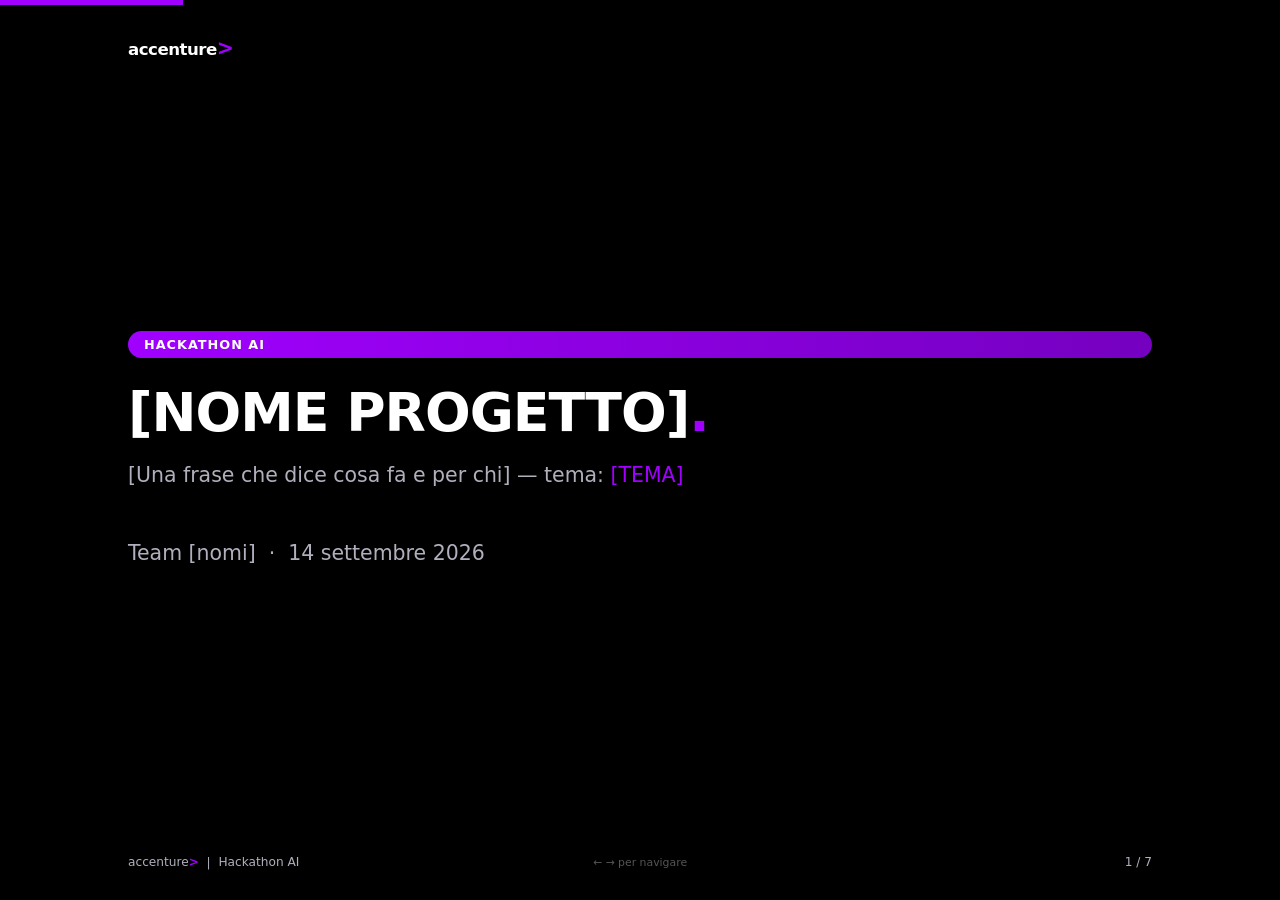
==== presentazione/index.html @ 3444c0db "Struttura iniziale hackathon: apps (Spring Boot) + agent + presentazione - apps/: app Spring Boot co" ====
<!DOCTYPE html>
<html lang="it">
<head>
<meta charset="UTF-8">
<meta name="viewport" content="width=device-width, initial-scale=1.0">
<title>Pitch · Hackathon AI · Accenture</title>
<style>
  :root {
    --acn-purple: #A100FF;
    --acn-purple-2: #7500C0;
    --bg: #000000;
    --fg: #ffffff;
    --muted: #b0b0bd;
  }
  * { box-sizing: border-box; margin: 0; padding: 0; }
  html, body { height: 100%; }
  body {
    font-family: "Segoe UI", system-ui, -apple-system, Roboto, sans-serif;
    background: var(--bg); color: var(--fg); overflow: hidden;
  }
  #deck { height: 100vh; width: 100vw; position: relative; }
  .slide {
    position: absolute; inset: 0; display: none;
    flex-direction: column; justify-content: center;
    padding: 8vh 10vw; opacity: 0; transition: opacity .35s ease;
  }
  .slide.active { display: flex; opacity: 1; }
  h1 { font-size: 4.2vw; line-height: 1.05; font-weight: 700; letter-spacing: -1px; }
  h2 {
    font-size: 2.6vw; font-weight: 700; margin-bottom: 3vh;
    border-left: 6px solid var(--acn-purple); padding-left: 20px;
  }
  p, li { font-size: 1.5vw; line-height: 1.6; color: #e8e8ee; }
  ul { margin-left: 1.2em; margin-top: 1vh; }
  li { margin-bottom: 1.4vh; }
  .accent { color: var(--acn-purple); }
  .gt { color: var(--acn-purple); font-weight: 700; }
  .subtitle { color: var(--muted); font-size: 1.6vw; margin-top: 2vh; }
  .tag {
    display: inline-block; background: linear-gradient(90deg, var(--acn-purple), var(--acn-purple-2));
    color: #fff; font-size: 1vw; font-weight: 600; letter-spacing: 1px;
    padding: 6px 16px; border-radius: 40px; margin-bottom: 3vh; text-transform: uppercase;
  }
  .cols { display: flex; gap: 5vw; }
  .cols > div { flex: 1; }
  .arch {
    display: flex; align-items: center; gap: 1.2vw; flex-wrap: wrap;
    font-size: 1.4vw; margin-top: 2vh;
  }
  .box {
    border: 2px solid var(--acn-purple); border-radius: 12px;
    padding: 18px 24px; background: rgba(161,0,255,.08); font-weight: 600;
  }
  .box small { display: block; color: var(--muted); font-weight: 400; font-size: .95vw; margin-top: 4px; }
  /* brand */
  .brand { position: fixed; top: 4vh; left: 10vw; font-weight: 700; font-size: 1.3vw; letter-spacing: -.5px; }
  .brand .gt { font-size: 1.6vw; }
  .footer { position: fixed; bottom: 3.5vh; left: 10vw; color: var(--muted); font-size: .95vw; }
  .counter { position: fixed; bottom: 3.5vh; right: 10vw; color: var(--muted); font-size: .95vw; }
  .progress { position: fixed; top: 0; left: 0; height: 5px; background: var(--acn-purple); transition: width .35s ease; }
  .hint { position: fixed; bottom: 3.5vh; left: 50%; transform: translateX(-50%); color: #555; font-size: .85vw; }
  .todo { color: var(--acn-purple); font-style: italic; }
</style>
</head>
<body>
<div class="progress" id="progress"></div>
<div class="brand">accenture<span class="gt">&gt;</span></div>

<div id="deck">

  <!-- 1. COVER -->
  <section class="slide active">
    <div class="tag">Hackathon AI</div>
    <h1>[NOME PROGETTO]<span class="gt">.</span></h1>
    <p class="subtitle">[Una frase che dice cosa fa e per chi] &mdash; tema: <span class="accent">[TEMA]</span></p>
    <p class="subtitle" style="margin-top:5vh;">Team [nomi] &nbsp;·&nbsp; 14 settembre 2026</p>
  </section>

  <!-- 2. PROBLEMA -->
  <section class="slide">
    <h2>Il problema</h2>
    <ul>
      <li>[Chi ha il problema e cosa lo rende difficile oggi]</li>
      <li>[Perche' e' importante / quante persone tocca]</li>
      <li>[Cosa non funziona nelle soluzioni attuali]</li>
    </ul>
  </section>

  <!-- 3. SOLUZIONE -->
  <section class="slide">
    <h2>La nostra soluzione</h2>
    <p>[Nome progetto] <span class="accent">[verbo]</span> [cosa fa], cosi' che [beneficio concreto].</p>
    <ul>
      <li><strong>Semplice:</strong> [come si usa in una frase]</li>
      <li><strong>Inclusivo:</strong> [come tiene conto dei bisogni delle persone]</li>
      <li><strong>Concreto:</strong> [il risultato che produce]</li>
    </ul>
  </section>

  <!-- 4. DEMO -->
  <section class="slide">
    <div class="tag">Demo dal vivo</div>
    <h1>Vediamola<span class="gt">.</span></h1>
    <p class="subtitle">[Passa all'app: <span class="accent">http://localhost:8080</span> &mdash; mostra 1 scenario dall'inizio alla fine]</p>
  </section>

  <!-- 5. COME FUNZIONA -->
  <section class="slide">
    <h2>Come funziona</h2>
    <div class="arch">
      <div class="box">Browser<small>chat UI</small></div>
      <span class="gt">&gt;</span>
      <div class="box">Spring Boot<small>/api/chat</small></div>
      <span class="gt">&gt;</span>
      <div class="box">Agente Claude<small>via CLI, sottoscrizione</small></div>
    </div>
    <p style="margin-top:4vh;">Architettura a 3 livelli: <span class="accent">app</span> · <span class="accent">agent</span> · <span class="accent">presentazione</span>. L'agente e' definito a parte e caricato a runtime &mdash; niente API key, gira sulla sottoscrizione.</p>
  </section>

  <!-- 6. IMPATTO -->
  <section class="slide">
    <h2>Impatto</h2>
    <div class="cols">
      <div>
        <p class="accent" style="font-size:3.5vw;font-weight:700;">[X]</p>
        <p>[persone / ore risparmiate / metrica chiave]</p>
      </div>
      <div>
        <p class="accent" style="font-size:3.5vw;font-weight:700;">[Y]</p>
        <p>[secondo numero d'effetto]</p>
      </div>
    </div>
    <p style="margin-top:4vh;">[Dove puo' arrivare: prossimi passi in una frase]</p>
  </section>

  <!-- 7. CHIUSURA -->
  <section class="slide">
    <div class="tag">Grazie</div>
    <h1>[NOME PROGETTO]<span class="gt">&gt;</span></h1>
    <p class="subtitle">[Slogan finale in 5 parole] &mdash; Team [nomi]</p>
  </section>

</div>

<div class="footer">accenture<span class="gt">&gt;</span> &nbsp;|&nbsp; Hackathon AI</div>
<div class="counter"><span id="cur">1</span> / <span id="tot">7</span></div>
<div class="hint">← → per navigare</div>

<script>
  const slides = Array.from(document.querySelectorAll('.slide'));
  let i = 0;
  const cur = document.getElementById('cur');
  const tot = document.getElementById('tot');
  const progress = document.getElementById('progress');
  tot.textContent = slides.length;

  function show(n) {
    i = Math.max(0, Math.min(slides.length - 1, n));
    slides.forEach((s, idx) => s.classList.toggle('active', idx === i));
    cur.textContent = i + 1;
    progress.style.width = ((i + 1) / slides.length * 100) + '%';
  }
  document.addEventListener('keydown', (e) => {
    if (e.key === 'ArrowRight' || e.key === ' ' || e.key === 'PageDown') show(i + 1);
    if (e.key === 'ArrowLeft' || e.key === 'PageUp') show(i - 1);
    if (e.key === 'Home') show(0);
    if (e.key === 'End') show(slides.length - 1);
  });
  document.getElementById('deck').addEventListener('click', () => show(i + 1));
  show(0);
</script>
</body>
</html>
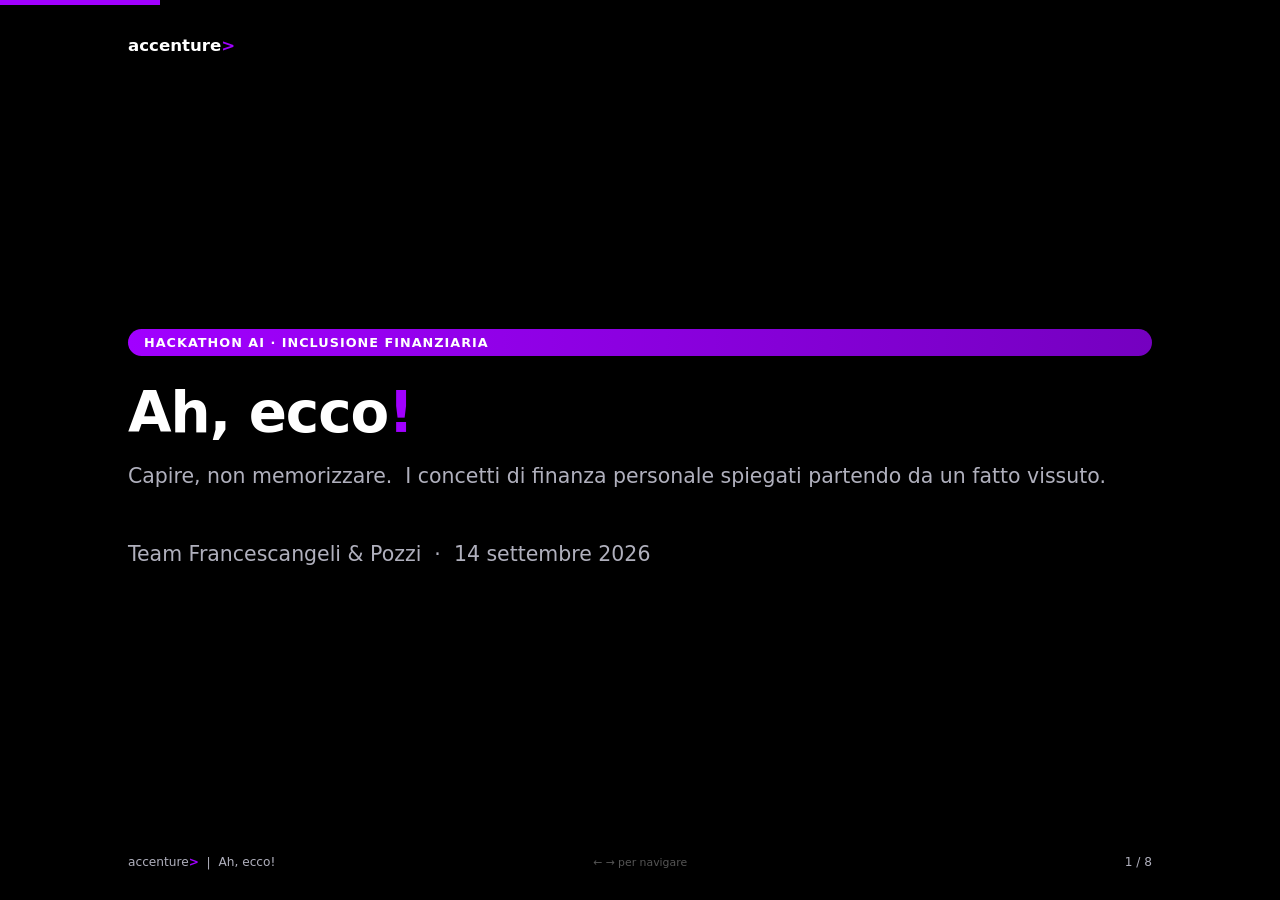
==== commit 81555d21: "Frontend "Ah, ecco!" + generazione caso da parola (Gemini) + fix - apps/frontend: app React/TS (8 sl" ====
--- a/presentazione/index.html
+++ b/presentazione/index.html
@@ -3,63 +3,35 @@
 <head>
 <meta charset="UTF-8">
 <meta name="viewport" content="width=device-width, initial-scale=1.0">
-<title>Pitch · Hackathon AI · Accenture</title>
+<title>Ah, ecco! · Pitch · Accenture</title>
 <style>
-  :root {
-    --acn-purple: #A100FF;
-    --acn-purple-2: #7500C0;
-    --bg: #000000;
-    --fg: #ffffff;
-    --muted: #b0b0bd;
-  }
+  :root { --acn-purple: #A100FF; --acn-purple-2: #7500C0; --bg: #000; --fg: #fff; --muted: #b0b0bd; }
   * { box-sizing: border-box; margin: 0; padding: 0; }
   html, body { height: 100%; }
-  body {
-    font-family: "Segoe UI", system-ui, -apple-system, Roboto, sans-serif;
-    background: var(--bg); color: var(--fg); overflow: hidden;
-  }
+  body { font-family: "Segoe UI", system-ui, -apple-system, Roboto, sans-serif; background: var(--bg); color: var(--fg); overflow: hidden; }
   #deck { height: 100vh; width: 100vw; position: relative; }
-  .slide {
-    position: absolute; inset: 0; display: none;
-    flex-direction: column; justify-content: center;
-    padding: 8vh 10vw; opacity: 0; transition: opacity .35s ease;
-  }
+  .slide { position: absolute; inset: 0; display: none; flex-direction: column; justify-content: center; padding: 8vh 10vw; opacity: 0; transition: opacity .35s ease; }
   .slide.active { display: flex; opacity: 1; }
-  h1 { font-size: 4.2vw; line-height: 1.05; font-weight: 700; letter-spacing: -1px; }
-  h2 {
-    font-size: 2.6vw; font-weight: 700; margin-bottom: 3vh;
-    border-left: 6px solid var(--acn-purple); padding-left: 20px;
-  }
+  h1 { font-size: 4.4vw; line-height: 1.05; font-weight: 700; letter-spacing: -1px; }
+  h2 { font-size: 2.6vw; font-weight: 700; margin-bottom: 3vh; border-left: 6px solid var(--acn-purple); padding-left: 20px; }
   p, li { font-size: 1.5vw; line-height: 1.6; color: #e8e8ee; }
-  ul { margin-left: 1.2em; margin-top: 1vh; }
-  li { margin-bottom: 1.4vh; }
+  ul { margin-left: 1.2em; margin-top: 1vh; } li { margin-bottom: 1.3vh; }
   .accent { color: var(--acn-purple); }
   .gt { color: var(--acn-purple); font-weight: 700; }
   .subtitle { color: var(--muted); font-size: 1.6vw; margin-top: 2vh; }
-  .tag {
-    display: inline-block; background: linear-gradient(90deg, var(--acn-purple), var(--acn-purple-2));
-    color: #fff; font-size: 1vw; font-weight: 600; letter-spacing: 1px;
-    padding: 6px 16px; border-radius: 40px; margin-bottom: 3vh; text-transform: uppercase;
-  }
-  .cols { display: flex; gap: 5vw; }
-  .cols > div { flex: 1; }
-  .arch {
-    display: flex; align-items: center; gap: 1.2vw; flex-wrap: wrap;
-    font-size: 1.4vw; margin-top: 2vh;
-  }
-  .box {
-    border: 2px solid var(--acn-purple); border-radius: 12px;
-    padding: 18px 24px; background: rgba(161,0,255,.08); font-weight: 600;
-  }
-  .box small { display: block; color: var(--muted); font-weight: 400; font-size: .95vw; margin-top: 4px; }
-  /* brand */
-  .brand { position: fixed; top: 4vh; left: 10vw; font-weight: 700; font-size: 1.3vw; letter-spacing: -.5px; }
-  .brand .gt { font-size: 1.6vw; }
+  .tag { display: inline-block; background: linear-gradient(90deg, var(--acn-purple), var(--acn-purple-2)); color: #fff; font-size: 1vw; font-weight: 600; letter-spacing: 1px; padding: 6px 16px; border-radius: 40px; margin-bottom: 3vh; text-transform: uppercase; }
+  .cols { display: flex; gap: 4vw; } .cols > div { flex: 1; }
+  .steps { display: flex; flex-wrap: wrap; gap: 1vw 1.4vw; margin-top: 2vh; }
+  .step { border: 1px solid #2b2b3a; border-radius: 10px; padding: 10px 14px; font-size: 1.15vw; }
+  .step b { color: var(--acn-purple); }
+  .arch { display: flex; align-items: center; gap: 1vw; flex-wrap: wrap; font-size: 1.3vw; margin-top: 2vh; }
+  .box { border: 2px solid var(--acn-purple); border-radius: 12px; padding: 14px 20px; background: rgba(161,0,255,.08); font-weight: 600; }
+  .box small { display: block; color: var(--muted); font-weight: 400; font-size: .9vw; margin-top: 4px; }
+  .brand { position: fixed; top: 4vh; left: 10vw; font-weight: 700; font-size: 1.3vw; }
   .footer { position: fixed; bottom: 3.5vh; left: 10vw; color: var(--muted); font-size: .95vw; }
   .counter { position: fixed; bottom: 3.5vh; right: 10vw; color: var(--muted); font-size: .95vw; }
   .progress { position: fixed; top: 0; left: 0; height: 5px; background: var(--acn-purple); transition: width .35s ease; }
   .hint { position: fixed; bottom: 3.5vh; left: 50%; transform: translateX(-50%); color: #555; font-size: .85vw; }
-  .todo { color: var(--acn-purple); font-style: italic; }
 </style>
 </head>
 <body>
@@ -68,92 +40,96 @@
 
 <div id="deck">
 
-  <!-- 1. COVER -->
   <section class="slide active">
-    <div class="tag">Hackathon AI</div>
-    <h1>[NOME PROGETTO]<span class="gt">.</span></h1>
-    <p class="subtitle">[Una frase che dice cosa fa e per chi] &mdash; tema: <span class="accent">[TEMA]</span></p>
-    <p class="subtitle" style="margin-top:5vh;">Team [nomi] &nbsp;·&nbsp; 14 settembre 2026</p>
+    <div class="tag">Hackathon AI · Inclusione finanziaria</div>
+    <h1>Ah, ecco<span class="gt">!</span></h1>
+    <p class="subtitle">Capire, non memorizzare. &nbsp;I concetti di finanza personale spiegati partendo da un fatto vissuto.</p>
+    <p class="subtitle" style="margin-top:5vh;">Team Francescangeli &amp; Pozzi &nbsp;·&nbsp; 14 settembre 2026</p>
   </section>
 
-  <!-- 2. PROBLEMA -->
   <section class="slide">
     <h2>Il problema</h2>
     <ul>
-      <li>[Chi ha il problema e cosa lo rende difficile oggi]</li>
-      <li>[Perche' e' importante / quante persone tocca]</li>
-      <li>[Cosa non funziona nelle soluzioni attuali]</li>
+      <li>Parole come <span class="accent">TAEG, inflazione, liquidità, fondo di emergenza</span> sono astratte e ostili.</li>
+      <li>Chi ha bassa alfabetizzazione finanziaria non le <em>capisce</em> davvero → decisioni quotidiane peggiori.</li>
+      <li>Gli strumenti esistenti <em>spiegano</em> con altre parole difficili, o danno consigli: non fanno capire.</li>
     </ul>
   </section>
 
-  <!-- 3. SOLUZIONE -->
   <section class="slide">
-    <h2>La nostra soluzione</h2>
-    <p>[Nome progetto] <span class="accent">[verbo]</span> [cosa fa], cosi' che [beneficio concreto].</p>
+    <h2>La soluzione</h2>
+    <p><span class="accent">Ah, ecco!</span> parte da un <strong>fatto vissuto</strong> ("la lavatrice si rompe e sono a fine mese") e ti accompagna fino al concetto, rivelando il <strong>termine tecnico solo alla fine</strong>.</p>
     <ul>
-      <li><strong>Semplice:</strong> [come si usa in una frase]</li>
-      <li><strong>Inclusivo:</strong> [come tiene conto dei bisogni delle persone]</li>
-      <li><strong>Concreto:</strong> [il risultato che produce]</li>
+      <li><strong>Si vive, non si legge:</strong> un passo alla volta, come una piccola storia.</li>
+      <li><strong>Smonta l'errore comune</strong> prima di dare la risposta giusta.</li>
+      <li><strong>Multi-dominio:</strong> Finanza completa oggi; Medicina, Diritto, Ambiente… domani.</li>
     </ul>
   </section>
 
-  <!-- 4. DEMO -->
+  <section class="slide">
+    <h2>Il metodo &mdash; 8 slot</h2>
+    <div class="steps">
+      <div class="step"><b>1</b> Fatto vissuto</div>
+      <div class="step"><b>2</b> La trappola (l'intuizione sbagliata)</div>
+      <div class="step"><b>3</b> Spiegazione semplice</div>
+      <div class="step"><b>4</b> Analogia + il suo limite</div>
+      <div class="step"><b>5</b> I numeri</div>
+      <div class="step"><b>6</b> Il termine tecnico</div>
+      <div class="step"><b>7</b> Check di trasferimento</div>
+      <div class="step"><b>8</b> Cosa farne</div>
+    </div>
+    <p style="margin-top:3vh;">Lo slot 7 verifica la comprensione su un <span class="accent">caso nuovo</span>: è la prova che hai capito, non memorizzato.</p>
+  </section>
+
   <section class="slide">
     <div class="tag">Demo dal vivo</div>
-    <h1>Vediamola<span class="gt">.</span></h1>
-    <p class="subtitle">[Passa all'app: <span class="accent">http://localhost:8080</span> &mdash; mostra 1 scenario dall'inizio alla fine]</p>
+    <h1>Proviamola<span class="gt">.</span></h1>
+    <p class="subtitle">Un caso di finanza dall'inizio alla fine: dal fatto quotidiano all'"ah, ecco!".</p>
   </section>
 
-  <!-- 5. COME FUNZIONA -->
   <section class="slide">
     <h2>Come funziona</h2>
     <div class="arch">
-      <div class="box">Browser<small>chat UI</small></div>
+      <div class="box">Frontend<small>React · esperienza a 8 slot</small></div>
       <span class="gt">&gt;</span>
-      <div class="box">Spring Boot<small>/api/chat</small></div>
+      <div class="box">Backend<small>Spring Boot · 4 agenti</small></div>
       <span class="gt">&gt;</span>
-      <div class="box">Agente Claude<small>via CLI, sottoscrizione</small></div>
+      <div class="box">AI<small>sottoscrizione o Gemini free</small></div>
     </div>
-    <p style="margin-top:4vh;">Architettura a 3 livelli: <span class="accent">app</span> · <span class="accent">agent</span> · <span class="accent">presentazione</span>. L'agente e' definito a parte e caricato a runtime &mdash; niente API key, gira sulla sottoscrizione.</p>
+    <p style="margin-top:3vh;">Architettura a 3 cartelle: <span class="accent">apps</span> · <span class="accent">agent</span> · <span class="accent">presentazione</span>. Agenti <span class="accent">Regista · Narratore · Tutor · Valutatore</span>; provider AI <strong>intercambiabile</strong> e <strong>fallback deterministici</strong> → la demo non si rompe. Test automatici sul cuore logico.</p>
   </section>
 
-  <!-- 6. IMPATTO -->
   <section class="slide">
-    <h2>Impatto</h2>
+    <h2>Perché rispetta le regole</h2>
     <div class="cols">
       <div>
-        <p class="accent" style="font-size:3.5vw;font-weight:700;">[X]</p>
-        <p>[persone / ore risparmiate / metrica chiave]</p>
+        <p class="accent" style="font-size:2vw;font-weight:700;">Educa, non consiglia</p>
+        <p>Mai "cosa comprare o scegliere": solo "cosa guardare". Nessuna consulenza personalizzata.</p>
       </div>
       <div>
-        <p class="accent" style="font-size:3.5vw;font-weight:700;">[Y]</p>
-        <p>[secondo numero d'effetto]</p>
+        <p class="accent" style="font-size:2vw;font-weight:700;">Miglioramento misurabile</p>
+        <p>Il check di trasferimento dà un punteggio: la comprensione prima e dopo, nero su bianco.</p>
       </div>
     </div>
-    <p style="margin-top:4vh;">[Dove puo' arrivare: prossimi passi in una frase]</p>
   </section>
 
-  <!-- 7. CHIUSURA -->
   <section class="slide">
     <div class="tag">Grazie</div>
-    <h1>[NOME PROGETTO]<span class="gt">&gt;</span></h1>
-    <p class="subtitle">[Slogan finale in 5 parole] &mdash; Team [nomi]</p>
+    <h1>Ah, ecco<span class="gt">!</span></h1>
+    <p class="subtitle">Capire la finanza, un fatto alla volta. &mdash; Costruito in 5 ore con agentic coding.</p>
   </section>
 
 </div>
 
-<div class="footer">accenture<span class="gt">&gt;</span> &nbsp;|&nbsp; Hackathon AI</div>
-<div class="counter"><span id="cur">1</span> / <span id="tot">7</span></div>
+<div class="footer">accenture<span class="gt">&gt;</span> &nbsp;|&nbsp; Ah, ecco!</div>
+<div class="counter"><span id="cur">1</span> / <span id="tot">8</span></div>
 <div class="hint">← → per navigare</div>
 
 <script>
   const slides = Array.from(document.querySelectorAll('.slide'));
   let i = 0;
-  const cur = document.getElementById('cur');
-  const tot = document.getElementById('tot');
-  const progress = document.getElementById('progress');
+  const cur = document.getElementById('cur'), tot = document.getElementById('tot'), progress = document.getElementById('progress');
   tot.textContent = slides.length;
-
   function show(n) {
     i = Math.max(0, Math.min(slides.length - 1, n));
     slides.forEach((s, idx) => s.classList.toggle('active', idx === i));
@@ -163,8 +139,7 @@
   document.addEventListener('keydown', (e) => {
     if (e.key === 'ArrowRight' || e.key === ' ' || e.key === 'PageDown') show(i + 1);
     if (e.key === 'ArrowLeft' || e.key === 'PageUp') show(i - 1);
-    if (e.key === 'Home') show(0);
-    if (e.key === 'End') show(slides.length - 1);
+    if (e.key === 'Home') show(0); if (e.key === 'End') show(slides.length - 1);
   });
   document.getElementById('deck').addEventListener('click', () => show(i + 1));
   show(0);
